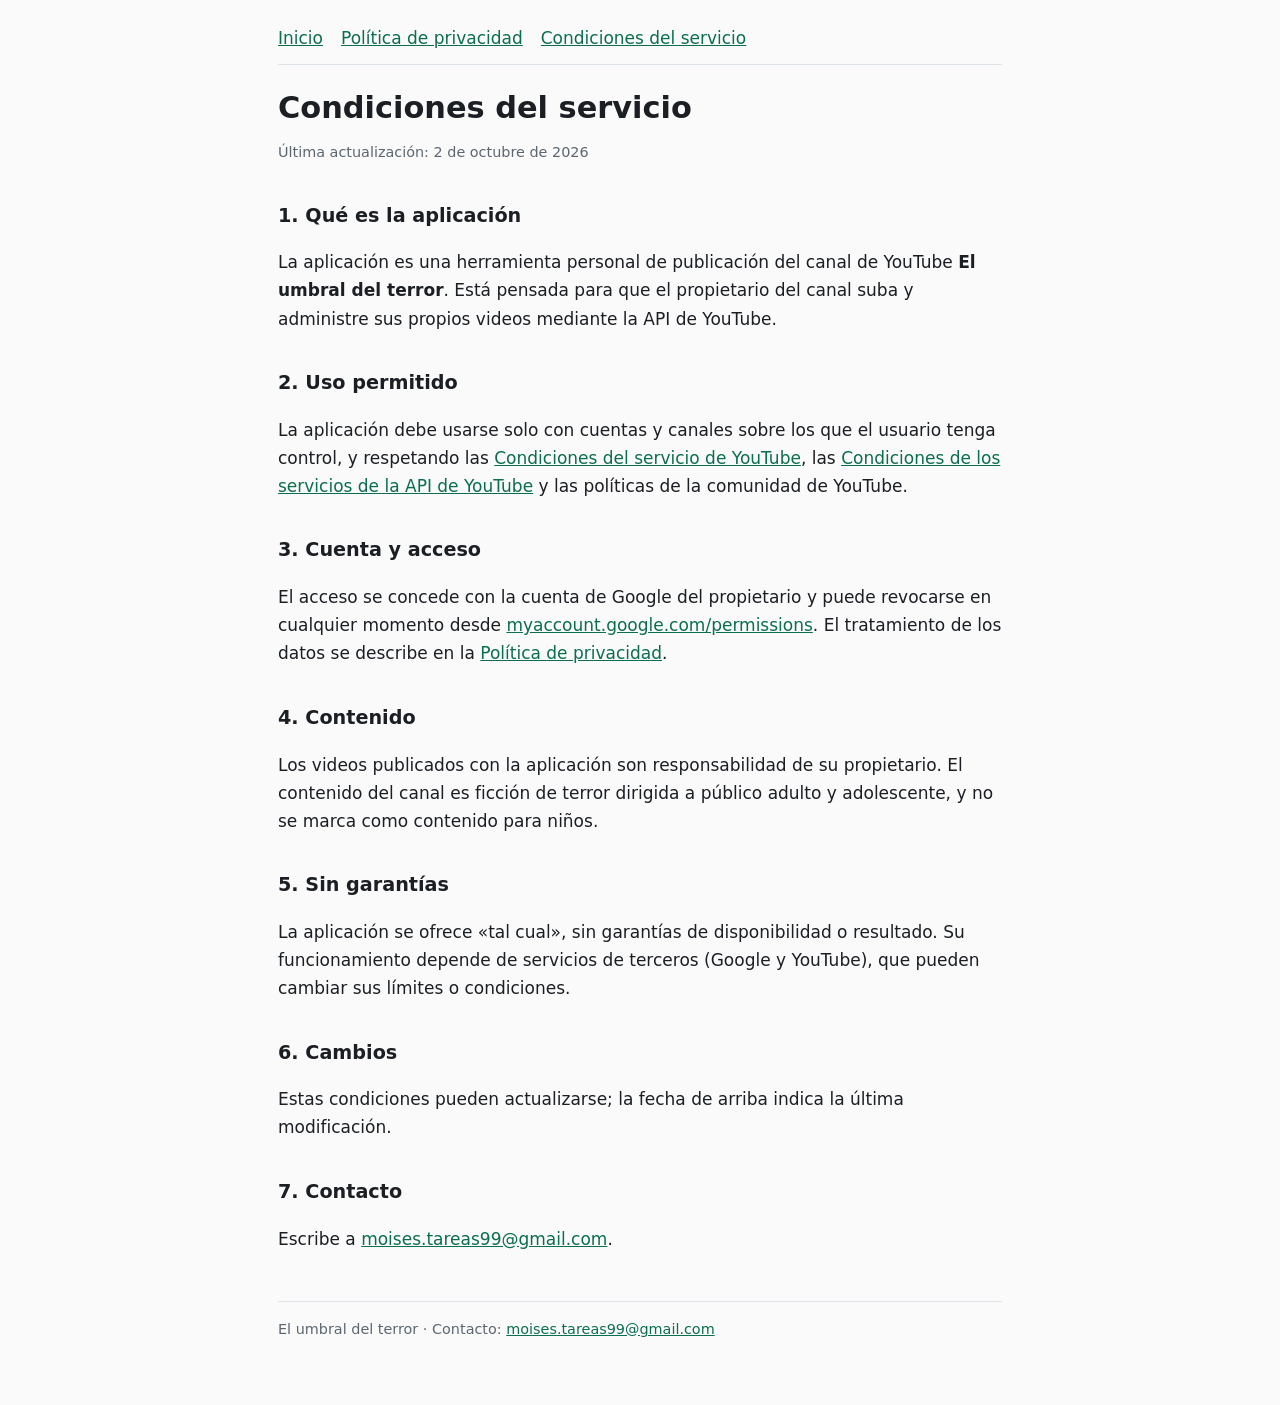
==== terms.html @ d0a7360d "Páginas públicas de El Umbral del Terror: inicio, privacidad y condiciones Co-Authored-By: Claude Op" ====
<!doctype html>
<html lang="es"><head><meta charset="utf-8">
<meta name="viewport" content="width=device-width, initial-scale=1">
<title>Condiciones del servicio · El umbral del terror</title>
<link rel="stylesheet" href="style.css"></head><body><main>
<nav><a href="index.html">Inicio</a><a href="privacy.html">Política de privacidad</a><a href="terms.html">Condiciones del servicio</a></nav>
<h1>Condiciones del servicio</h1>
<p class="muted">Última actualización: 2 de octubre de 2026</p>
<h2>1. Qué es la aplicación</h2>
<p>La aplicación es una herramienta personal de publicación del canal de YouTube <strong>El umbral del terror</strong>. Está pensada para que el propietario del canal suba y administre sus propios videos mediante la API de YouTube.</p>
<h2>2. Uso permitido</h2>
<p>La aplicación debe usarse solo con cuentas y canales sobre los que el usuario tenga control, y respetando las <a href="https://www.youtube.com/t/terms">Condiciones del servicio de YouTube</a>, las <a href="https://developers.google.com/youtube/terms/api-services-terms-of-service">Condiciones de los servicios de la API de YouTube</a> y las políticas de la comunidad de YouTube.</p>
<h2>3. Cuenta y acceso</h2>
<p>El acceso se concede con la cuenta de Google del propietario y puede revocarse en cualquier momento desde <a href="https://myaccount.google.com/permissions">myaccount.google.com/permissions</a>. El tratamiento de los datos se describe en la <a href="privacy.html">Política de privacidad</a>.</p>
<h2>4. Contenido</h2>
<p>Los videos publicados con la aplicación son responsabilidad de su propietario. El contenido del canal es ficción de terror dirigida a público adulto y adolescente, y no se marca como contenido para niños.</p>
<h2>5. Sin garantías</h2>
<p>La aplicación se ofrece «tal cual», sin garantías de disponibilidad o resultado. Su funcionamiento depende de servicios de terceros (Google y YouTube), que pueden cambiar sus límites o condiciones.</p>
<h2>6. Cambios</h2>
<p>Estas condiciones pueden actualizarse; la fecha de arriba indica la última modificación.</p>
<h2>7. Contacto</h2>
<p>Escribe a <a href="mailto:moises.tareas99@gmail.com">moises.tareas99@gmail.com</a>.</p>
<footer class="muted">El umbral del terror · Contacto: <a href="mailto:moises.tareas99@gmail.com">moises.tareas99@gmail.com</a></footer></main></body></html>
---- style.css ----
:root { --bg:#0d1014; --ink:#e6edf3; --muted:#8b98a5; --line:#262e38; --accent:#7fd1a0; }
@media (prefers-color-scheme: light) { :root { --bg:#fafafa; --ink:#1b1f24; --muted:#5b6671; --line:#dde2e8; --accent:#0b6e4f; } }
* { box-sizing:border-box; }
body { margin:0; background:var(--bg); color:var(--ink); font:17px/1.65 system-ui,-apple-system,"Segoe UI",sans-serif; }
main { max-width:760px; margin:0 auto; padding:24px 18px 64px; }
nav { display:flex; gap:18px; flex-wrap:wrap; padding-bottom:12px; border-bottom:1px solid var(--line); margin-bottom:24px; }
a { color:var(--accent); }
h1 { font-size:1.9rem; line-height:1.25; margin:.2em 0 .4em; }
h2 { font-size:1.2rem; margin:1.8em 0 .4em; }
.muted { color:var(--muted); font-size:.9rem; }
li { margin:.3em 0; }
footer { margin-top:48px; padding-top:16px; border-top:1px solid var(--line); }
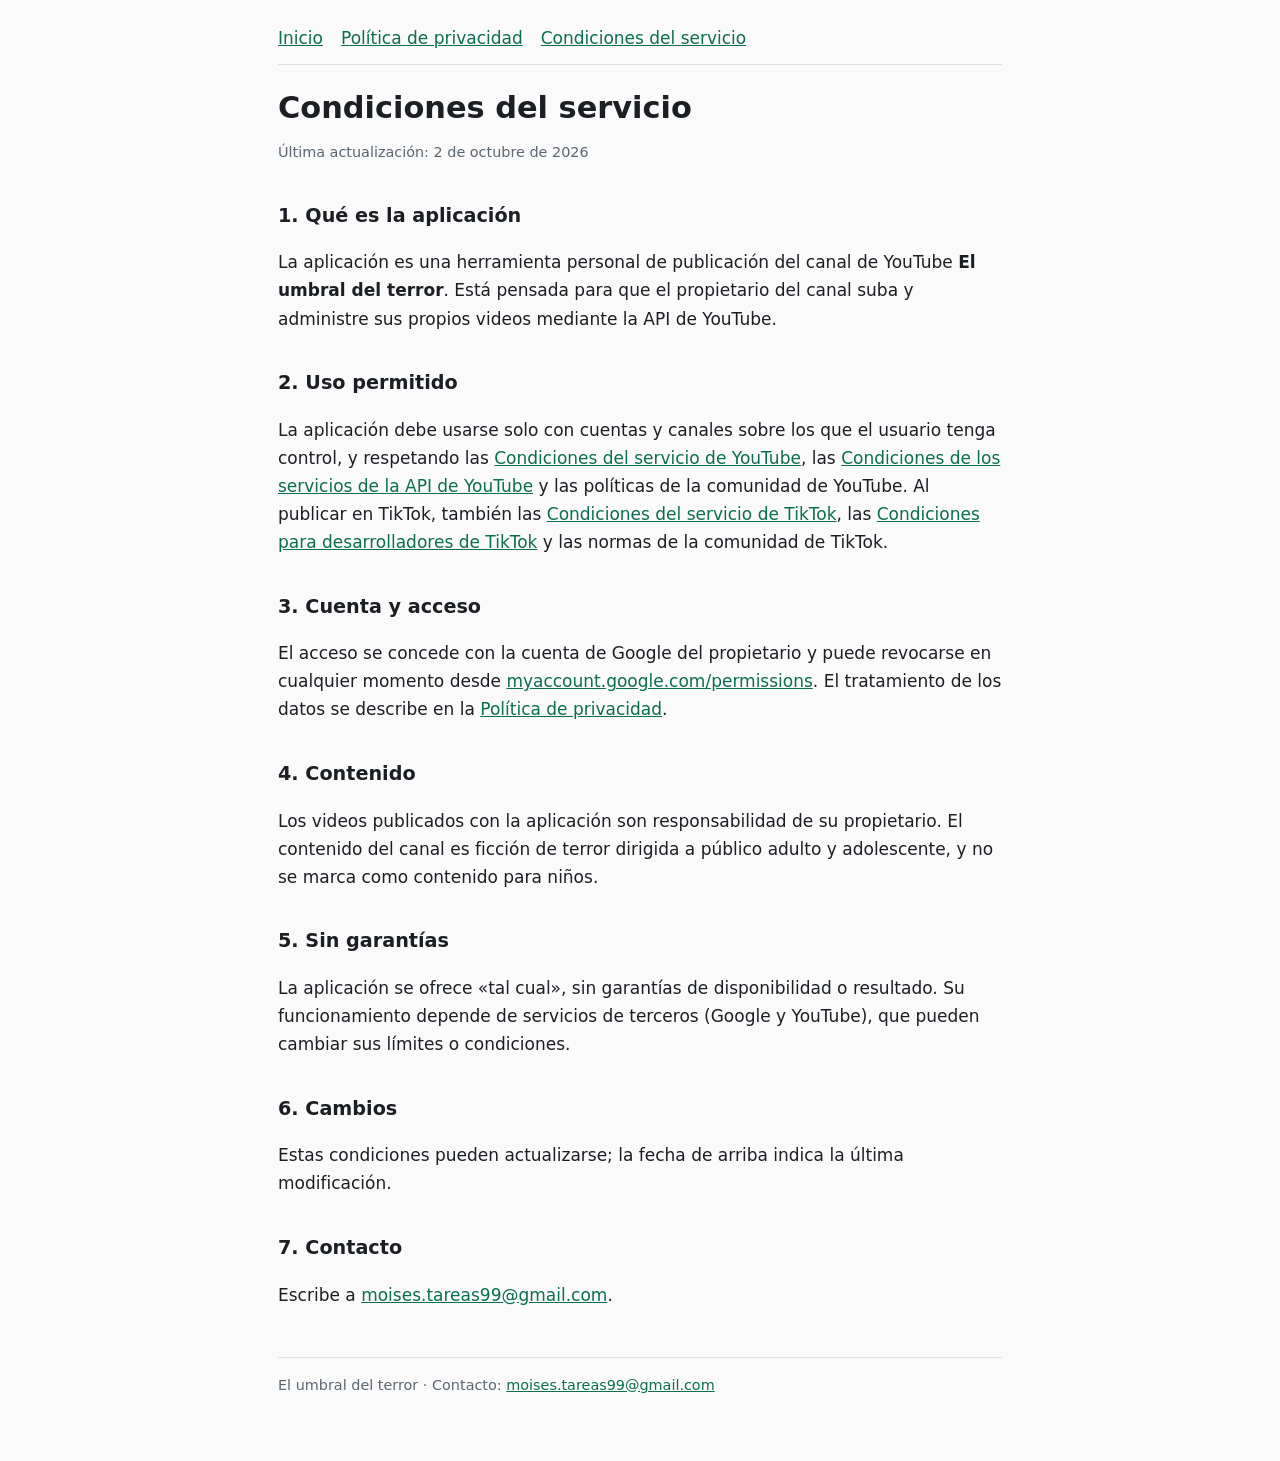
==== commit 84856bca: "Mención de TikTok en privacidad y condiciones; .nojekyll para publicar sin Jekyll Co-Authored-By: Cl" ====
--- a/terms.html
+++ b/terms.html
@@ -9,7 +9,7 @@
 <h2>1. Qué es la aplicación</h2>
 <p>La aplicación es una herramienta personal de publicación del canal de YouTube <strong>El umbral del terror</strong>. Está pensada para que el propietario del canal suba y administre sus propios videos mediante la API de YouTube.</p>
 <h2>2. Uso permitido</h2>
-<p>La aplicación debe usarse solo con cuentas y canales sobre los que el usuario tenga control, y respetando las <a href="https://www.youtube.com/t/terms">Condiciones del servicio de YouTube</a>, las <a href="https://developers.google.com/youtube/terms/api-services-terms-of-service">Condiciones de los servicios de la API de YouTube</a> y las políticas de la comunidad de YouTube.</p>
+<p>La aplicación debe usarse solo con cuentas y canales sobre los que el usuario tenga control, y respetando las <a href="https://www.youtube.com/t/terms">Condiciones del servicio de YouTube</a>, las <a href="https://developers.google.com/youtube/terms/api-services-terms-of-service">Condiciones de los servicios de la API de YouTube</a> y las políticas de la comunidad de YouTube. Al publicar en TikTok, también las <a href="https://www.tiktok.com/legal/terms-of-service">Condiciones del servicio de TikTok</a>, las <a href="https://www.tiktok.com/legal/page/global/tik-tok-developer-terms-of-service/en">Condiciones para desarrolladores de TikTok</a> y las normas de la comunidad de TikTok.</p>
 <h2>3. Cuenta y acceso</h2>
 <p>El acceso se concede con la cuenta de Google del propietario y puede revocarse en cualquier momento desde <a href="https://myaccount.google.com/permissions">myaccount.google.com/permissions</a>. El tratamiento de los datos se describe en la <a href="privacy.html">Política de privacidad</a>.</p>
 <h2>4. Contenido</h2>
